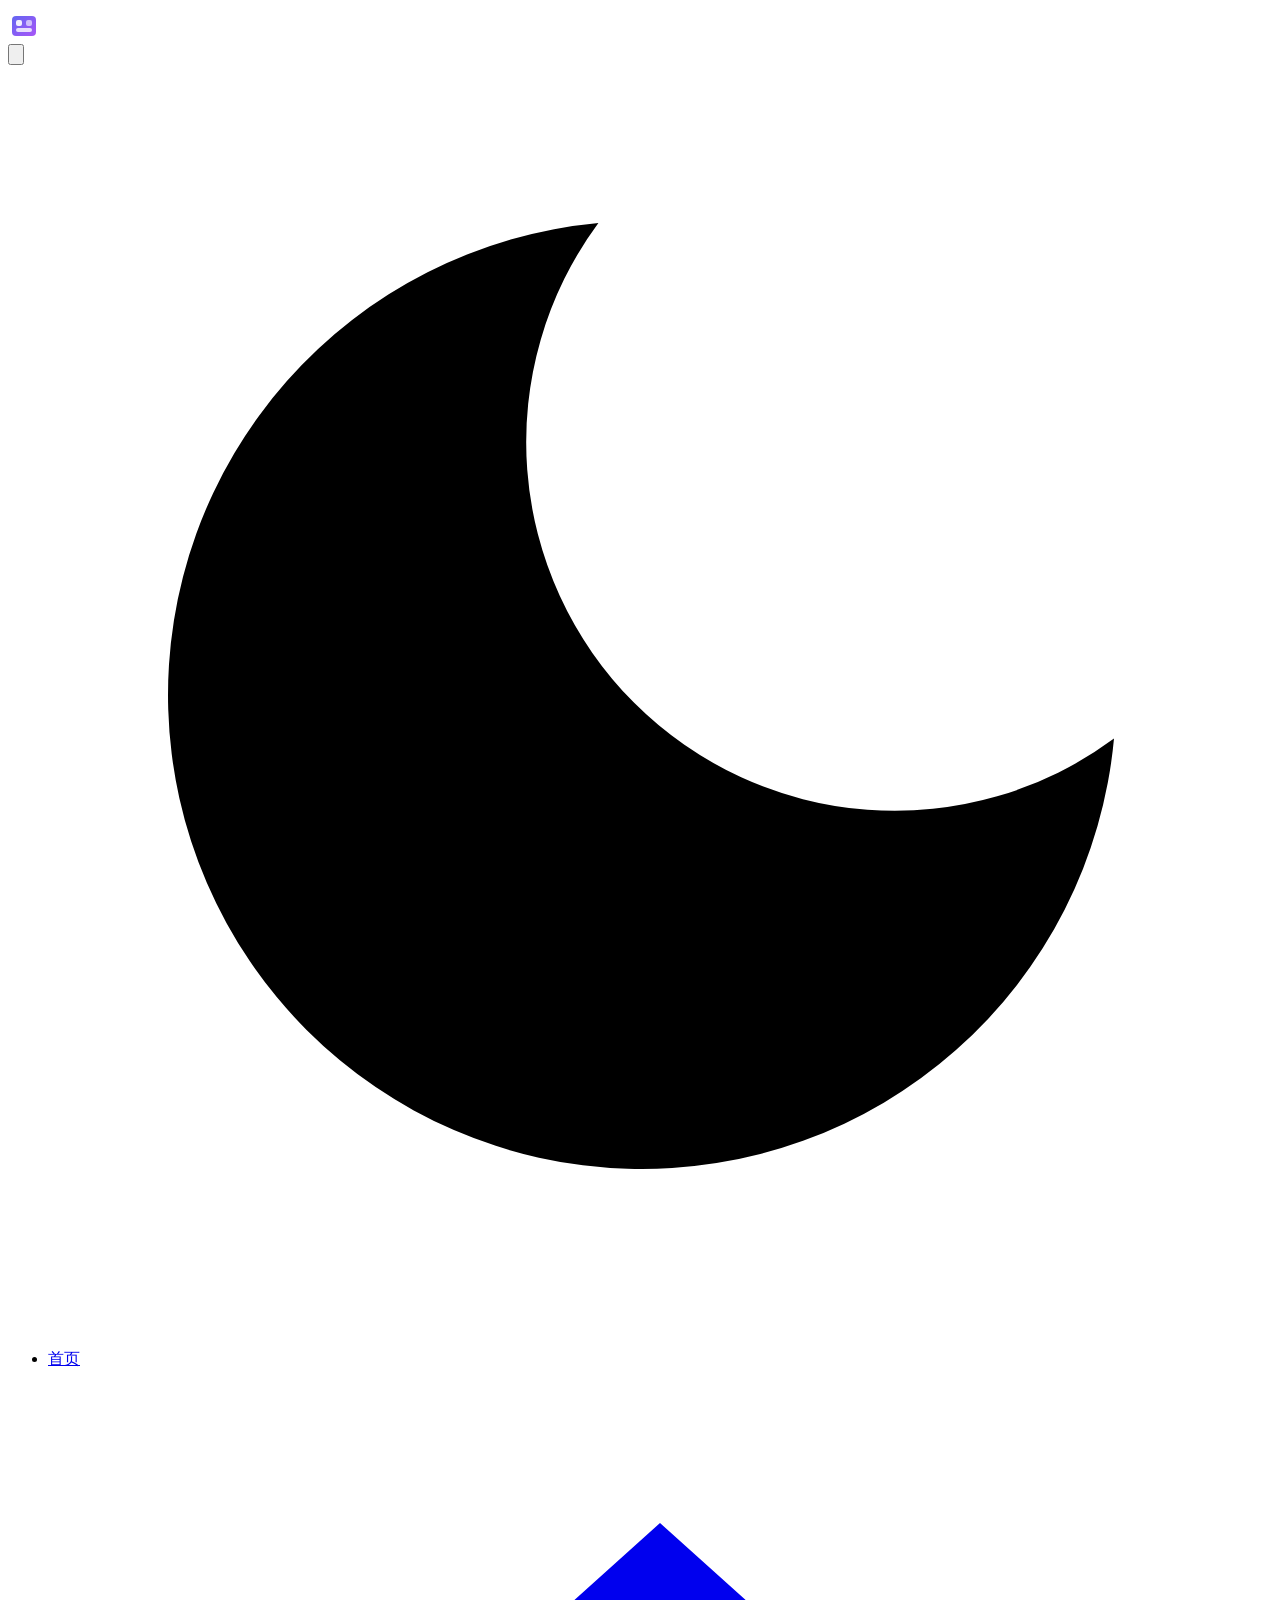
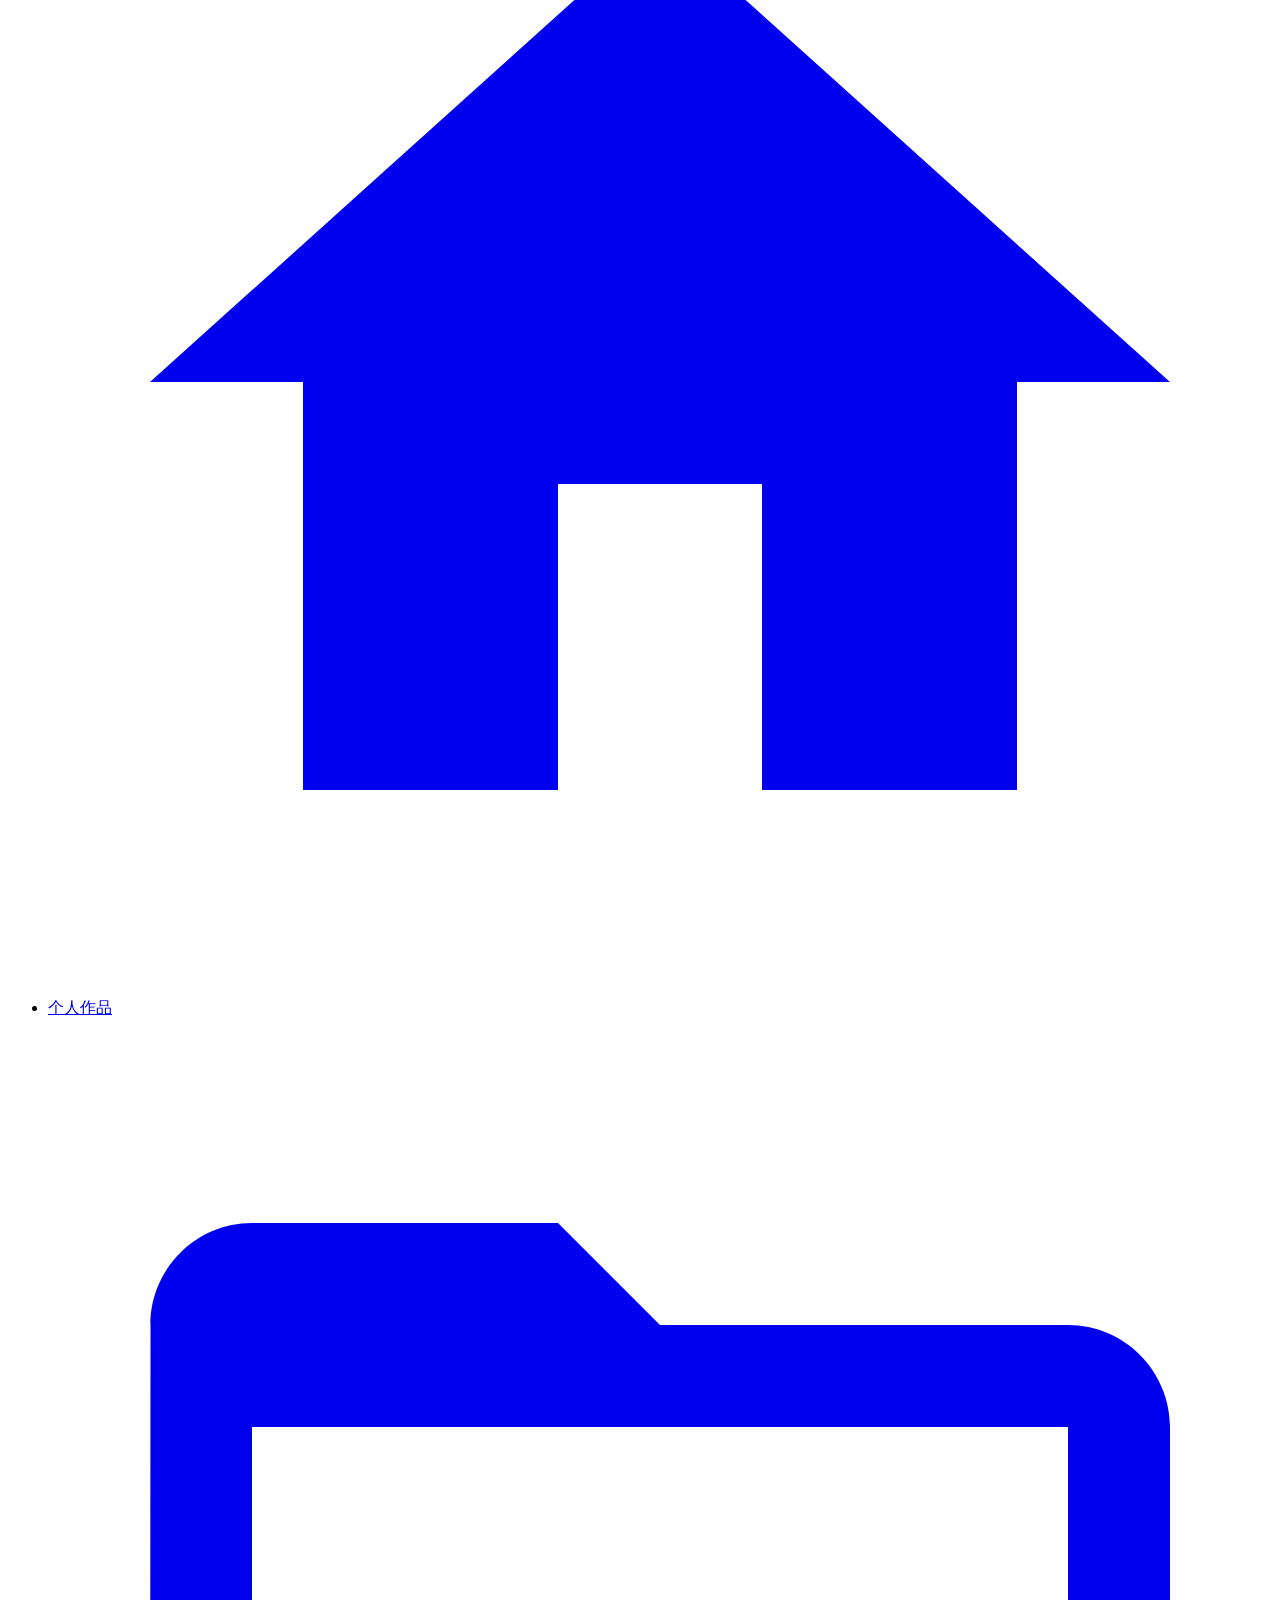
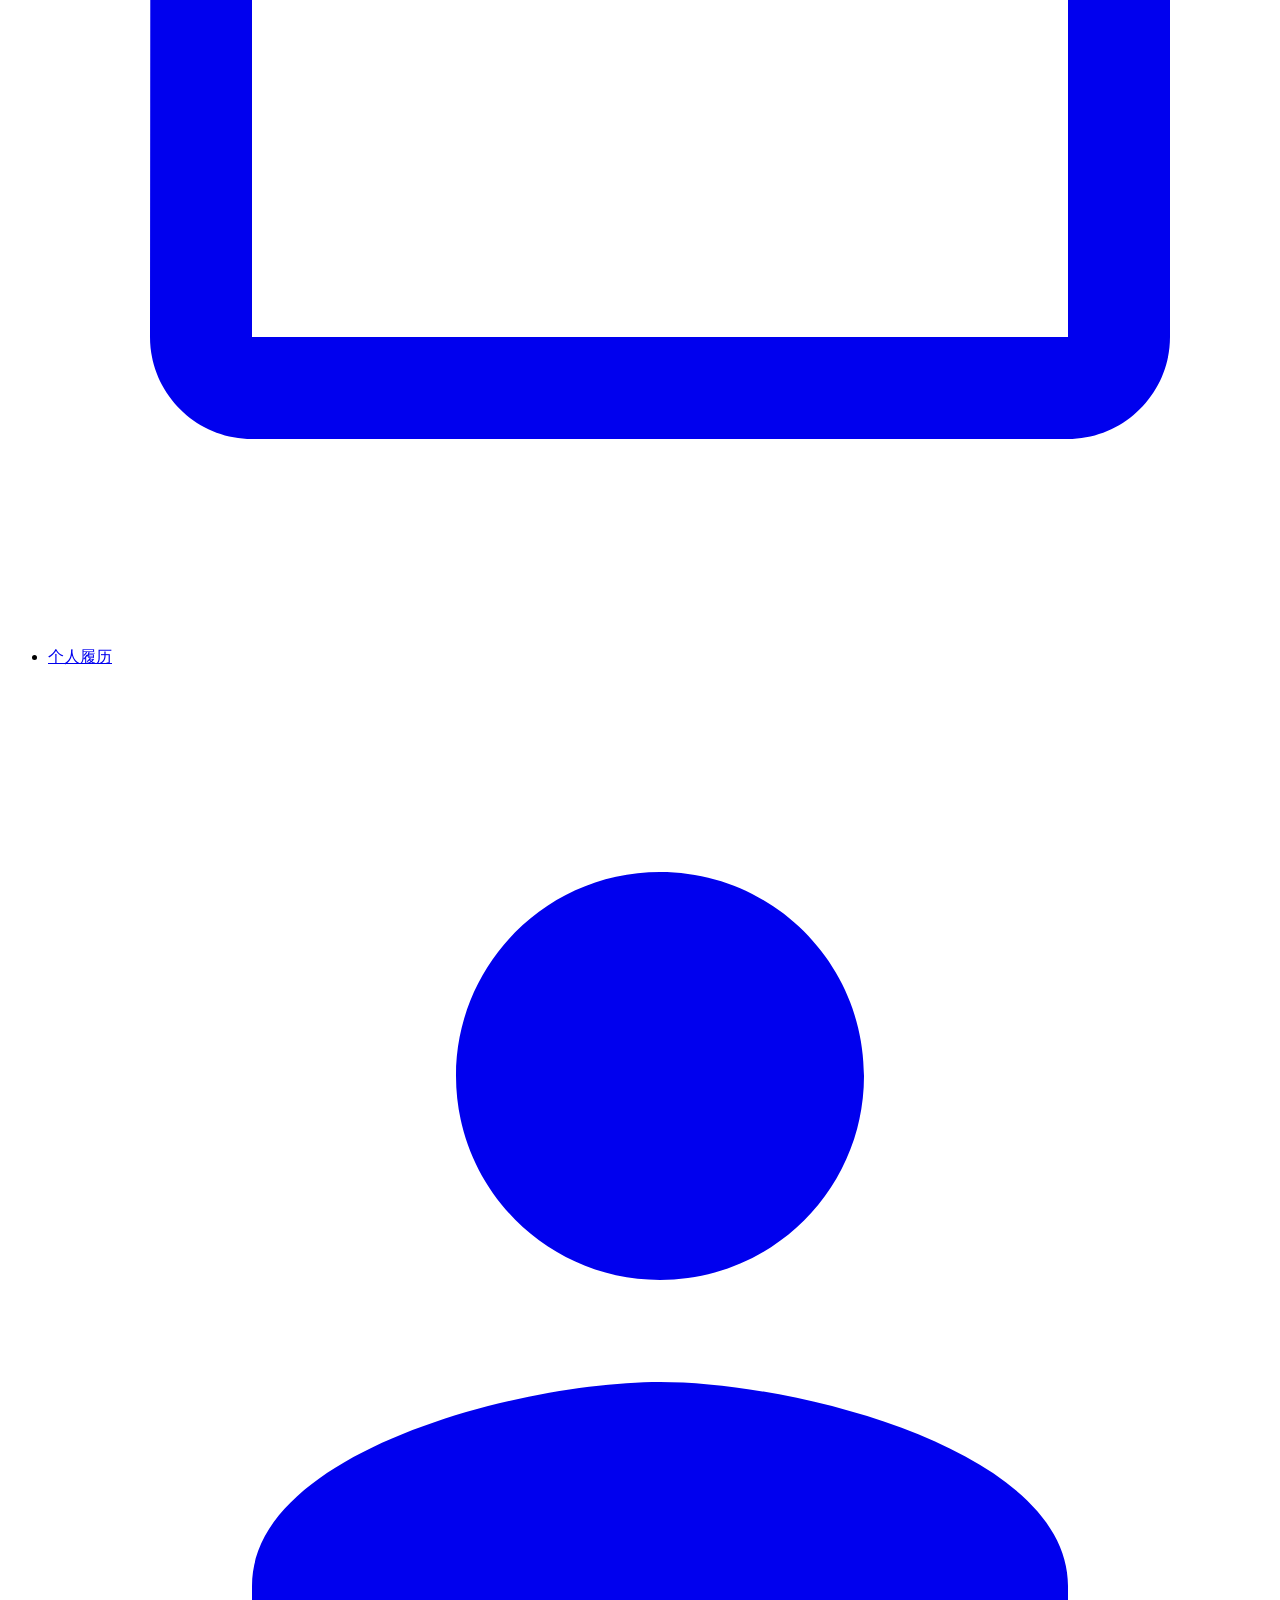
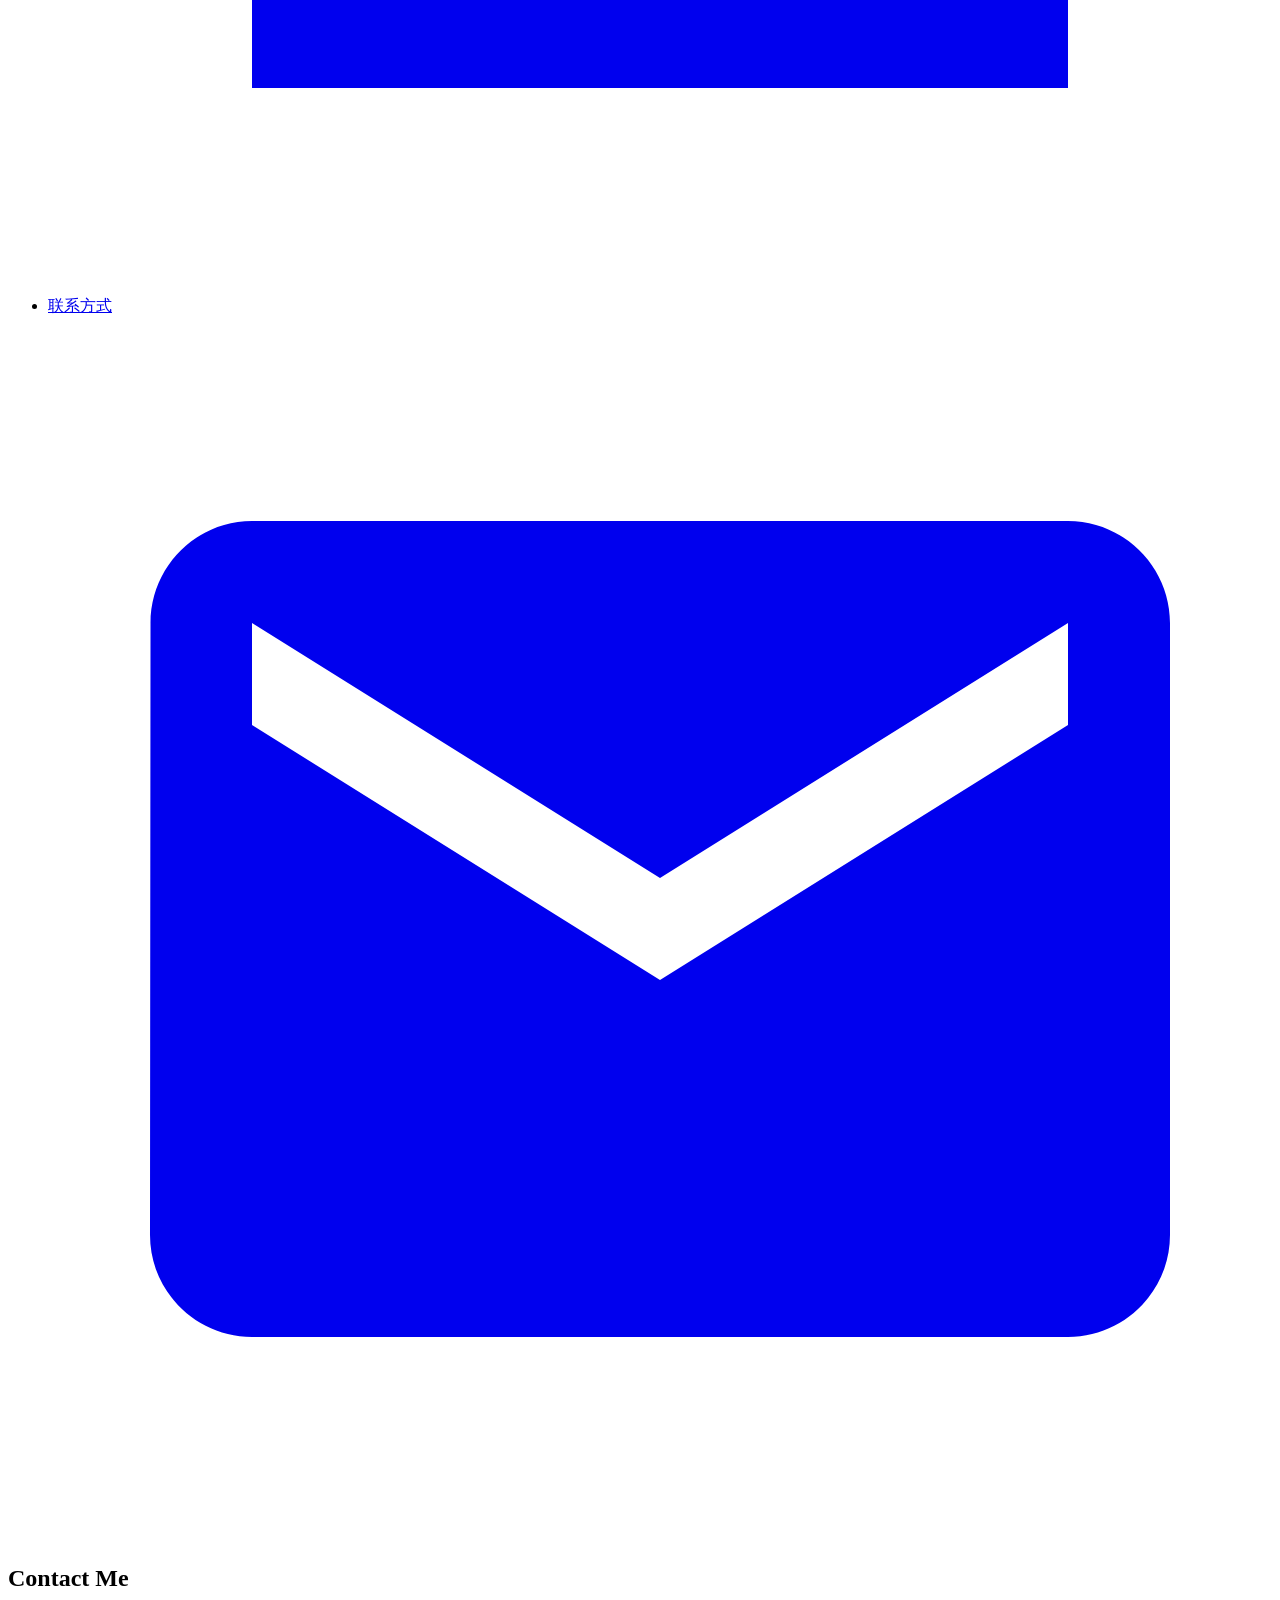
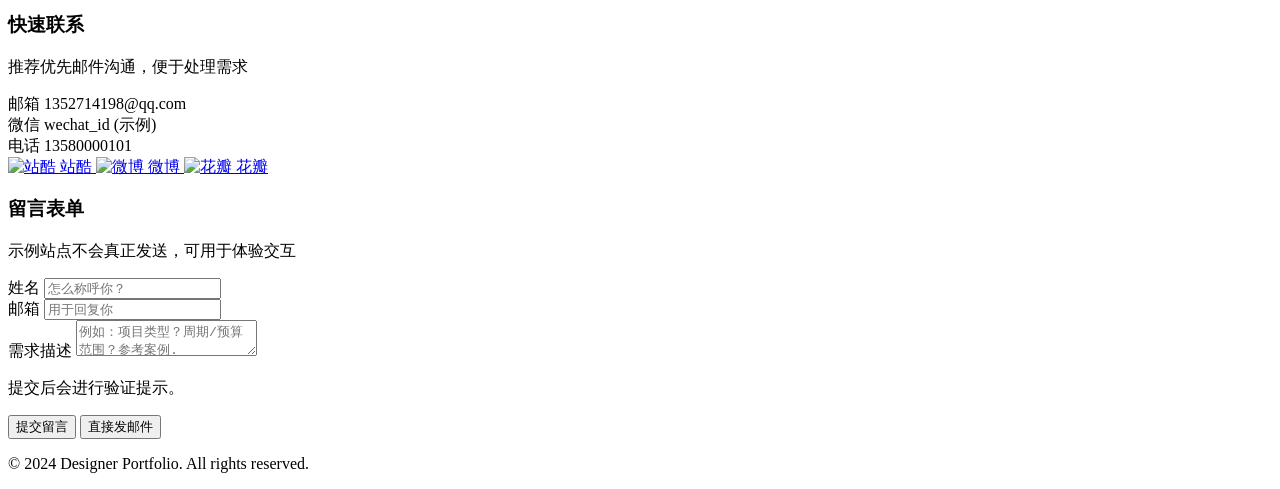
==== contact.html @ d225c53d "Add files via upload" ====
<!DOCTYPE html>
<html lang="zh-CN">
<head>
    <meta charset="UTF-8">
    <meta name="viewport" content="width=device-width, initial-scale=1.0">
    <title>Designer Portfolio - Contact</title>
    <link rel="icon" href="favicon.ico" type="image/x-icon">
    <link rel="stylesheet" href="css/styles.css">
    
    <svg xmlns="http://www.w3.org/2000/svg" style="display: none;">
        <symbol id="icon-bars" viewBox="0 0 24 24">
            <path fill="currentColor" d="M3 18h18v-2H3v2zm0-5h18v-2H3v2zm0-7v2h18V6H3z"/>
        </symbol>
        <symbol id="icon-moon" viewBox="0 0 24 24">
            <path fill="currentColor" d="M21 12.79A9 9 0 1 1 11.21 3 7 7 0 0 0 21 12.79z"/>
        </symbol>
        <symbol id="icon-sun" viewBox="0 0 24 24">
            <path fill="currentColor" d="M6.76 4.84l-1.8-1.79-1.41 1.41 1.79 1.79 1.42-1.41zM4 10.5H1v2h3v-2zm9-9.95h-2V3.5h2V.55zm7.45 3.91l-1.41-1.41-1.79 1.79 1.41 1.41 1.79-1.79zm-3.21 13.7l1.79 1.8 1.41-1.41-1.8-1.79-1.4 1.4zM20 10.5v2h3v-2h-3zm-8-5c-3.31 0-6 2.69-6 6s2.69 6 6 6 6-2.69 6-6-2.69-6-6-6zm-1 16.95h2V19.5h-2v2.95zm-7.45-3.91l1.41 1.41 1.79-1.8-1.41-1.41-1.79 1.8z"/>
        </symbol>
        <symbol id="icon-home" viewBox="0 0 24 24">
            <path fill="currentColor" d="M10 20v-6h4v6h5v-8h3L12 3 2 12h3v8z"/>
        </symbol>
        <symbol id="icon-folder-open" viewBox="0 0 24 24">
            <path fill="currentColor" d="M20 6h-8l-2-2H4c-1.1 0-1.99.9-1.99 2L2 18c0 1.1.9 2 2 2h16c1.1 0 2-.9 2-2V8c0-1.1-.9-2-2-2zm0 12H4V8h16v10z"/>
        </symbol>
        <symbol id="icon-user" viewBox="0 0 24 24">
            <path fill="currentColor" d="M12 12c2.21 0 4-1.79 4-4s-1.79-4-4-4-4 1.79-4 4 1.79 4 4 4zm0 2c-2.67 0-8 1.34-8 4v2h16v-2c0-2.66-5.33-4-8-4z"/>
        </symbol>
        <symbol id="icon-envelope" viewBox="0 0 24 24">
            <path fill="currentColor" d="M20 4H4c-1.1 0-1.99.9-1.99 2L2 18c0 1.1.9 2 2 2h16c1.1 0 2-.9 2-2V6c0-1.1-.9-2-2-2zm0 4l-8 5-8-5V6l8 5 8-5v2z"/>
        </symbol>
        <symbol id="icon-arrow-left" viewBox="0 0 24 24">
            <path fill="currentColor" d="M15.41 7.41L14 6l-6 6 6 6 1.41-1.41L10.83 12l4.58-4.59z"/>
        </symbol>
        <symbol id="icon-zcool" viewBox="0 0 24 24">
            <path fill="currentColor" d="M12 2L2 22h20L12 2z"/>
        </symbol>
        <symbol id="icon-weibo" viewBox="0 0 24 24">
            <path fill="currentColor" d="M10.098 20.323c-3.977.391-7.414-1.406-7.672-4.02-.259-2.609 2.759-5.047 6.74-5.441 3.979-.394 7.413 1.404 7.671 4.018.259 2.6-2.759 5.049-6.739 5.443zM9.05 17.219c-.384.156-1.758.657-1.758.657s-.211-.085-.372-.18c-.327-.193-.458-.384-.64-.728-.362-.709-.421-1.799.279-2.779.709-.977 2.072-1.29 3.296-.876 1.223.415 1.972 1.799 1.61 2.899-.18.458-.635.747-1.057.957l-.942.337zm-2.176-4.227c-1.538.614-2.426 2.073-1.812 3.611.614 1.539 2.073 2.427 3.611 1.812 1.539-.614 2.427-2.073 1.813-3.611-.613-1.539-2.072-2.427-3.612-1.812zm9.082 1.526c-.073-.577-.529-1.034-1.106-1.107-1.578-.274-3.27.899-3.544 2.477-.274 1.579.899 3.27 2.477 3.544.577.073 1.034-.529 1.107-1.106.107-.842-.359-1.619-1.034-2.008-.675-.39-1.51-.421-2.206-.133-.825.344-1.35.825-1.626 1.579-.275.753-.068 1.578.534 2.18.602.602 1.427.809 2.18.534.753-.276 1.235-.801 1.579-1.626.289-.696.258-1.531-.133-2.206-.389-.675-1.166-1.141-2.008-1.034zm3.544-1.451c-.2-.722-.793-1.215-1.515-1.415-1.176-.324-2.426.211-2.918 1.292-.492 1.08-.092 2.33.99 3.119.541.406 1.182.664 1.872.664.849 0 1.661-.384 2.161-1.057.5-.675.541-1.578.18-2.603-.123-.415-.359-.777-.605-1.00z"/>
        </symbol>
        <symbol id="icon-huaban" viewBox="0 0 24 24">
            <path fill="currentColor" d="M12 2C6.48 2 2 6.48 2 12s4.48 10 10 10 10-4.48 10-10S17.52 2 12 2zm-2 15l-5-5 1.41-1.41L10 14.17l7.59-7.59L19 8l-9 9z"/>
        </symbol>
    </svg>
</head>
<body>
    <div class="gradient-orb gradient-orb-1"></div>
    <div class="gradient-orb gradient-orb-2"></div>

    <nav>
        <div class="nav-container">
            <div class="nav-logo">
                <a href="index.html">
                    <svg width="32" height="32" viewBox="0 0 32 32" fill="none" xmlns="http://www.w3.org/2000/svg">
                        <rect x="4" y="8" width="24" height="20" rx="4" fill="url(#gradient)"/>
                        <rect x="8" y="12" width="6" height="6" rx="2" fill="#ffffff" opacity="0.9"/>
                        <rect x="18" y="12" width="6" height="6" rx="2" fill="#ffffff" opacity="0.6"/>
                        <rect x="8" y="20" width="16" height="4" rx="2" fill="#ffffff" opacity="0.8"/>
                        <defs>
                            <linearGradient id="gradient" x1="0%" y1="0%" x2="100%" y2="100%">
                                <stop offset="0%" style="stop-color:#6366f1"/>
                                <stop offset="100%" style="stop-color:#a855f7"/>
                            </linearGradient>
                        </defs>
                    </svg>
                </a>
            </div>
            <button class="menu-toggle" id="menuToggle">
                <svg class="icon" viewBox="0 0 24 24"><use href="#icon-bars"/></svg>
            </button>
            <div class="theme-toggle" id="themeToggle">
                <svg class="icon" viewBox="0 0 24 24"><use href="#icon-moon"/></svg>
            </div>
            <ul class="nav-links" id="navLinks">
                <li><a href="index.html" data-text="首页"><div class="nav-content"><div class="nav-front"><span>首页</span></div><div class="nav-back"><svg class="icon" viewBox="0 0 24 24"><use href="#icon-home"/></svg></div></div></a></li>
                <li><a href="works.html" data-text="个人作品"><div class="nav-content"><div class="nav-front"><span>个人作品</span></div><div class="nav-back"><svg class="icon" viewBox="0 0 24 24"><use href="#icon-folder-open"/></svg></div></div></a></li>
                <li><a href="resume.html" data-text="个人履历"><div class="nav-content"><div class="nav-front"><span>个人履历</span></div><div class="nav-back"><svg class="icon" viewBox="0 0 24 24"><use href="#icon-user"/></svg></div></div></a></li>
                <li><a href="contact.html" class="active" data-text="联系方式"><div class="nav-content"><div class="nav-front"><span>联系方式</span></div><div class="nav-back"><svg class="icon" viewBox="0 0 24 24"><use href="#icon-envelope"/></svg></div></div></a></li>
            </ul>
        </div>
    </nav>

    <section>
        <div class="container">
            <h2 class="section-title">Contact Me</h2>
            
            <div class="contact-container">
                <div class="contact-left">
                    <h3>快速联系</h3>
                    <p class="contact-desc">推荐优先邮件沟通，便于处理需求</p>
                    
                    <div class="contact-info">
                        <div class="info-item">
                            <span class="info-label">邮箱</span>
                            <span class="info-value">1352714198@qq.com</span>
                        </div>
                        <div class="info-item">
                            <span class="info-label">微信</span>
                            <span class="info-value">wechat_id (示例)</span>
                        </div>
                        <div class="info-item">
                            <span class="info-label">电话</span>
                            <span class="info-value">13580000101</span>
                        </div>
                    </div>
                    
                    <div class="social-links contact-social">
                        <a href="#" class="social-link" aria-label="站酷">
                            <img src="images/zhanku.svg" alt="站酷" class="social-icon">
                            <span>站酷</span>
                        </a>
                        <a href="#" class="social-link" aria-label="微博">
                            <img src="images/weibo.svg" alt="微博" class="social-icon">
                            <span>微博</span>
                        </a>
                        <a href="#" class="social-link" aria-label="花瓣">
                            <img src="images/huaban.svg" alt="花瓣" class="social-icon">
                            <span>花瓣</span>
                        </a>
                    </div>
                </div>
                
                <div class="contact-right">
                    <h3>留言表单</h3>
                    <p class="contact-desc">示例站点不会真正发送，可用于体验交互</p>
                    
                    <form class="contact-form" id="contactForm">
                        <div class="form-group">
                            <label for="name">姓名</label>
                            <input type="text" id="name" name="name" placeholder="怎么称呼你？" required>
                        </div>
                        
                        <div class="form-group">
                            <label for="email">邮箱</label>
                            <input type="email" id="email" name="email" placeholder="用于回复你" required>
                        </div>
                        
                        <div class="form-group">
                            <label for="message">需求描述</label>
                            <textarea id="message" name="message" placeholder="例如：项目类型？周期/预算范围？参考案例." required></textarea>
                        </div>
                        
                        <p class="form-hint">提交后会进行验证提示。</p>
                        
                        <div class="form-buttons">
                            <button type="submit" class="submit-btn">提交留言</button>
                            <button type="button" class="secondary-btn" onclick="window.location.href='mailto:1352714198@qq.com'">直接发邮件</button>
                        </div>
                    </form>
                </div>
            </div>
        </div>
    </section>

    <footer class="footer">
        <p>&copy; 2024 Designer Portfolio. All rights reserved.</p>
    </footer>

    <script src="js/main.js"></script>
</body>
</html>
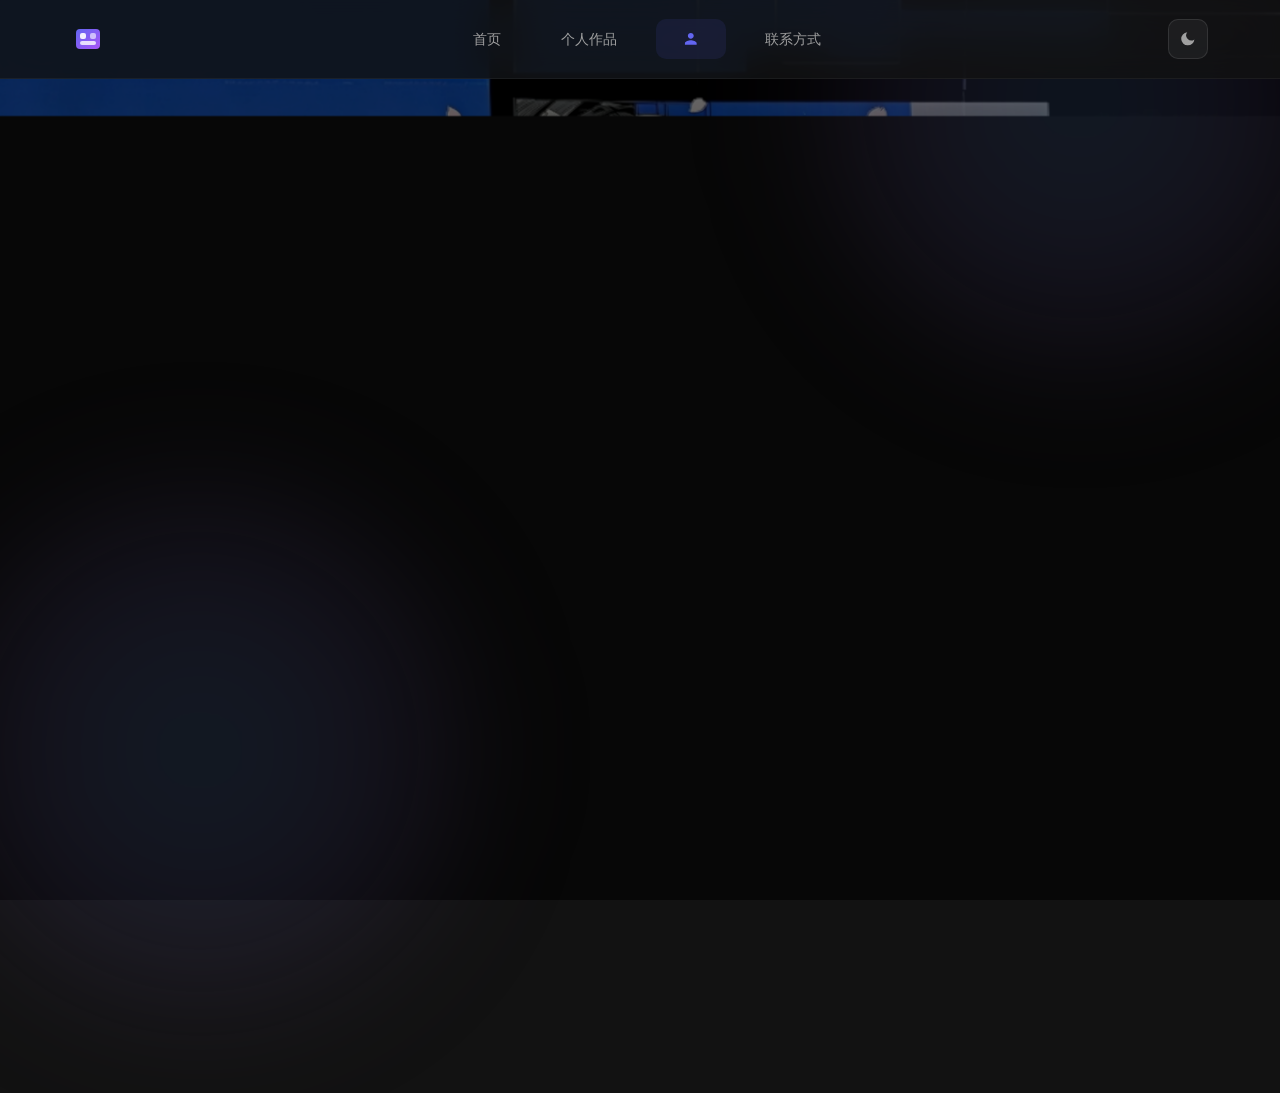
==== commit fd15387e: "Add files via upload" ====
--- a/contact.html
+++ b/contact.html
@@ -96,7 +96,7 @@
                         </div>
                         <div class="info-item">
                             <span class="info-label">微信</span>
-                            <span class="info-value">wechat_id (示例)</span>
+                            <span class="info-value">CZ_YU_HUHUHU233</span>
                         </div>
                         <div class="info-item">
                             <span class="info-label">电话</span>
@@ -105,15 +105,15 @@
                     </div>
                     
                     <div class="social-links contact-social">
-                        <a href="#" class="social-link" aria-label="站酷">
+                        <a href="javascript:void(0)" onclick="showComingSoon('站酷')" class="social-link" aria-label="站酷">
                             <img src="images/zhanku.svg" alt="站酷" class="social-icon">
                             <span>站酷</span>
                         </a>
-                        <a href="#" class="social-link" aria-label="微博">
+                        <a href="javascript:void(0)" onclick="showComingSoon('微博')" class="social-link" aria-label="微博">
                             <img src="images/weibo.svg" alt="微博" class="social-icon">
                             <span>微博</span>
                         </a>
-                        <a href="#" class="social-link" aria-label="花瓣">
+                        <a href="javascript:void(0)" onclick="showComingSoon('花瓣')" class="social-link" aria-label="花瓣">
                             <img src="images/huaban.svg" alt="花瓣" class="social-icon">
                             <span>花瓣</span>
                         </a>
--- a/css/styles.css
+++ b/css/styles.css
@@ -0,0 +1,1345 @@
+* {
+    margin: 0;
+    padding: 0;
+    box-sizing: border-box;
+}
+
+.icon {
+    width: 1em;
+    height: 1em;
+    vertical-align: middle;
+    fill: currentColor;
+    overflow: hidden;
+}
+
+.social-icon {
+    width: 1em;
+    height: 1em;
+    vertical-align: middle;
+}
+
+html {
+    scroll-behavior: smooth;
+}
+
+body {
+    font-family: 'MiSans', 'Noto Sans SC', -apple-system, BlinkMacSystemFont, 'Segoe UI', Roboto, sans-serif;
+    background-color: #121212;
+    background-image: url('../images/1.png');
+    background-repeat: no-repeat;
+    background-position: center center;
+    background-size: cover;
+    background-attachment: fixed;
+    color: #ffffff;
+    min-height: 100vh;
+    overflow-x: hidden;
+    font-weight: 600;
+    opacity: 1;
+    transition: opacity 0.2s ease-out;
+    position: relative;
+}
+
+body.page-transition {
+    opacity: 0;
+}
+
+body::before {
+    content: '';
+    position: fixed;
+    top: 0;
+    left: 0;
+    width: 100%;
+    height: 100%;
+    background-color: rgba(0, 0, 0, 0.6);
+    pointer-events: none;
+    z-index: -1;
+}
+
+.gradient-orb {
+    position: fixed;
+    width: 600px;
+    height: 600px;
+    border-radius: 50%;
+    background: radial-gradient(circle, rgba(42, 75, 111, 0.3) 0%, rgba(75, 58, 107, 0.2) 50%, transparent 70%);
+    filter: blur(60px);
+    pointer-events: none;
+    z-index: -1;
+}
+
+.gradient-orb-1 {
+    top: -200px;
+    right: -100px;
+}
+
+.gradient-orb-2 {
+    bottom: -150px;
+    left: -100px;
+}
+
+nav {
+    position: fixed;
+    top: 0;
+    left: 0;
+    width: 100%;
+    background: rgba(18, 18, 18, 0.8);
+    backdrop-filter: blur(20px);
+    -webkit-backdrop-filter: blur(20px);
+    border-bottom: 1px solid rgba(255, 255, 255, 0.05);
+    z-index: 1000;
+}
+
+.nav-container {
+    max-width: 1200px;
+    margin: 0 auto;
+    padding: 1.2rem 2rem;
+    display: flex;
+    justify-content: center;
+    align-items: center;
+    position: relative;
+}
+
+.nav-logo {
+    position: absolute;
+    left: 2rem;
+    top: 50%;
+    transform: translateY(-50%);
+}
+
+.nav-logo svg {
+    transition: transform 0.3s ease;
+}
+
+.nav-logo:hover svg {
+    transform: scale(1.1);
+}
+
+.theme-toggle {
+    position: absolute;
+    right: 2rem;
+    top: 50%;
+    transform: translateY(-50%);
+    width: 40px;
+    height: 40px;
+    background: rgba(255, 255, 255, 0.05);
+    border: 1px solid rgba(255, 255, 255, 0.1);
+    border-radius: 10px;
+    display: flex;
+    justify-content: center;
+    align-items: center;
+    cursor: pointer;
+    transition: all 0.3s ease;
+}
+
+.theme-toggle:hover {
+    background: rgba(255, 255, 255, 0.1);
+}
+
+.theme-toggle .icon {
+    font-size: 1.1rem;
+    color: #a0a0a0;
+}
+
+body.light-theme {
+    background-color: #ffffff;
+    background-image: url('../images/1.png');
+    background-repeat: no-repeat;
+    background-position: center center;
+    background-size: cover;
+    background-attachment: fixed;
+    color: #1a1a1a;
+}
+
+body.light-theme::before {
+    background-color: rgba(255, 255, 255, 0.7);
+}
+
+body.light-theme .gradient-orb {
+    opacity: 0.3;
+}
+
+body.light-theme nav {
+    background: rgba(255, 255, 255, 0.7);
+    backdrop-filter: blur(20px);
+    -webkit-backdrop-filter: blur(20px);
+    border-bottom: 1px solid rgba(0, 0, 0, 0.1);
+}
+
+body.light-theme .nav-links a {
+    color: #666666;
+}
+
+body.light-theme .nav-links a.active,
+body.light-theme .nav-links a.text-mode.active {
+    background: rgba(99, 102, 241, 0.1);
+    color: #6366f1;
+}
+
+body.light-theme .welcome-title {
+    background: linear-gradient(135deg, #000000 0%, #333333 100%);
+    -webkit-background-clip: text;
+    -webkit-text-fill-color: transparent;
+    background-clip: text;
+}
+
+body.light-theme .title-accent {
+    background: linear-gradient(135deg, #6366f1 0%, #a855f7 100%);
+    -webkit-background-clip: text;
+    -webkit-text-fill-color: transparent;
+    background-clip: text;
+}
+
+body.light-theme .subtitle {
+    color: #333333;
+}
+
+body.light-theme .intro-card {
+    background: rgba(0, 0, 0, 0.05);
+    border: 1px solid rgba(0, 0, 0, 0.15);
+}
+
+body.light-theme .intro-card h3 {
+    color: #000000;
+}
+
+body.light-theme .intro-card p {
+    color: #444444;
+}
+
+body.light-theme .arrow {
+    border-color: #666666;
+}
+
+body.light-theme .work-card {
+    background: rgba(0, 0, 0, 0.03);
+    border: 1px solid rgba(0, 0, 0, 0.1);
+}
+
+body.light-theme .work-title {
+    color: #1a1a1a;
+}
+
+body.light-theme .contact-left,
+body.light-theme .contact-right {
+    background: rgba(0, 0, 0, 0.03);
+    border: 1px solid rgba(0, 0, 0, 0.1);
+}
+
+body.light-theme .contact-left h3,
+body.light-theme .contact-right h3 {
+    color: #1a1a1a;
+}
+
+body.light-theme .info-value {
+    color: #1a1a1a;
+}
+
+body.light-theme .info-item {
+    background: rgba(0, 0, 0, 0.05);
+}
+
+body.light-theme .info-label {
+    color: #666666;
+}
+
+body.light-theme .form-group input,
+body.light-theme .form-group textarea {
+    background: rgba(0, 0, 0, 0.05);
+    border: 1px solid rgba(0, 0, 0, 0.1);
+    color: #1a1a1a;
+}
+
+body.light-theme .secondary-btn {
+    background: rgba(0, 0, 0, 0.05);
+    border: 1px solid rgba(0, 0, 0, 0.1);
+    color: #666666;
+}
+
+body.light-theme .secondary-btn:hover {
+    color: #1a1a1a;
+}
+
+body.light-theme .social-link {
+    background: rgba(0, 0, 0, 0.05);
+    border: 1px solid rgba(0, 0, 0, 0.1);
+    color: #666666;
+}
+
+body.light-theme .profile-card {
+    background: rgba(0, 0, 0, 0.03);
+    border: 1px solid rgba(0, 0, 0, 0.1);
+}
+
+body.light-theme .profile-name {
+    color: #1a1a1a;
+}
+
+body.light-theme .timeline-content {
+    background: rgba(0, 0, 0, 0.03);
+    border: 1px solid rgba(0, 0, 0, 0.1);
+}
+
+body.light-theme .timeline-title {
+    color: #1a1a1a;
+}
+
+body.light-theme .skill-item {
+    background: rgba(99, 102, 241, 0.05);
+    border-color: rgba(99, 102, 241, 0.1);
+    color: #666666;
+}
+
+body.light-theme .footer {
+    color: #999999;
+}
+
+.nav-links {
+    display: flex;
+    gap: 2rem;
+    list-style: none;
+    will-change: transform;
+    transform: translateZ(0);
+}
+
+.nav-links li {
+    position: relative;
+    will-change: transform;
+}
+
+.nav-links li {
+    perspective: 1000px;
+    position: relative;
+    will-change: transform;
+}
+
+.nav-links a {
+    text-decoration: none;
+    color: #a0a0a0;
+    font-size: 0.9rem;
+    font-weight: 500;
+    transition: color 0.3s ease, background 0.3s ease;
+    position: relative;
+    display: flex;
+    align-items: center;
+    justify-content: center;
+    min-width: 70px;
+    width: auto;
+    height: 40px;
+    padding: 0 1rem;
+    border-radius: 10px;
+    overflow: hidden;
+    will-change: transform;
+}
+
+.nav-links a .nav-content {
+    display: flex;
+    align-items: center;
+    justify-content: center;
+    width: 100%;
+    height: 100%;
+    position: relative;
+    transition: transform 0.5s cubic-bezier(0.4, 0, 0.2, 1);
+    transform-style: preserve-3d;
+}
+
+.nav-links a:hover {
+    color: #ffffff;
+    background: rgba(99, 102, 241, 0.1);
+}
+
+.nav-links a.active {
+    color: #6366f1;
+    background: rgba(99, 102, 241, 0.1);
+}
+
+.nav-links a.active .nav-content {
+    transform: rotateX(180deg);
+}
+
+.nav-links a .nav-front,
+.nav-links a .nav-back {
+    position: absolute;
+    width: 100%;
+    height: 100%;
+    display: flex;
+    align-items: center;
+    justify-content: center;
+    backface-visibility: hidden;
+}
+
+.nav-links a .nav-back {
+    transform: rotateX(180deg);
+}
+
+.nav-links a .nav-front span {
+    font-size: 0.9rem;
+    white-space: nowrap;
+}
+
+.nav-links a .nav-back .icon {
+    font-size: 1.1rem;
+    color: #6366f1;
+}
+
+.nav-links a .ripple-effect {
+    position: absolute;
+    border-radius: 50%;
+    background: rgba(99, 102, 241, 0.4);
+    transform: scale(0);
+    animation: ripple-animation 0.6s ease-out forwards;
+    pointer-events: none;
+}
+
+@keyframes ripple-animation {
+    0% {
+        transform: scale(0);
+        opacity: 1;
+    }
+    100% {
+        transform: scale(4);
+        opacity: 0;
+    }
+}
+
+.menu-toggle {
+    display: none;
+    background: none;
+    border: none;
+    color: #ffffff;
+    font-size: 1.5rem;
+    cursor: pointer;
+}
+
+section {
+    padding: 100px 2rem 4rem;
+    min-height: 100vh;
+}
+
+.container {
+    max-width: 1200px;
+    margin: 0 auto;
+}
+
+.home-section {
+    display: flex;
+    flex-direction: column;
+    justify-content: center;
+    align-items: center;
+    text-align: center;
+    min-height: 100vh;
+    padding-top: 150px;
+    position: relative;
+}
+
+
+
+.welcome-title {
+    font-size: clamp(2rem, 5vw, 4rem);
+    font-weight: 700;
+    letter-spacing: -0.03em;
+    margin-bottom: 1.5rem;
+    background: linear-gradient(135deg, #ffffff 0%, #a0a0a0 100%);
+    -webkit-background-clip: text;
+    -webkit-text-fill-color: transparent;
+    background-clip: text;
+    animation: fadeInUp 0.8s ease-out forwards;
+    opacity: 0;
+}
+
+.title-accent {
+    background: linear-gradient(135deg, #6366f1 0%, #a855f7 100%);
+    -webkit-background-clip: text;
+    -webkit-text-fill-color: transparent;
+    background-clip: text;
+}
+
+.subtitle {
+    font-size: clamp(1rem, 2.5vw, 1.3rem);
+    color: #888888;
+    font-weight: 300;
+    margin-bottom: 2rem;
+    letter-spacing: 0.02em;
+    animation: fadeInUp 0.8s ease-out 0.2s forwards;
+    opacity: 0;
+}
+
+.intro-card {
+    background: rgba(255, 255, 255, 0.03);
+    backdrop-filter: blur(10px);
+    -webkit-backdrop-filter: blur(10px);
+    border: 1px solid rgba(255, 255, 255, 0.05);
+    border-radius: 20px;
+    padding: 3rem;
+    margin-top: 2rem;
+    max-width: 600px;
+    text-align: left;
+    animation: fadeInUp 0.8s ease-out 0.4s forwards;
+    opacity: 0;
+}
+
+.intro-card p {
+    color: #a0a0a0;
+    line-height: 1.8;
+    font-size: 1rem;
+}
+
+.intro-card h3 {
+    color: #ffffff;
+    font-size: 1.2rem;
+    margin-bottom: 1rem;
+    font-weight: 500;
+}
+
+.arrow-container {
+    margin-top: 4rem;
+    animation: bounce 2s infinite;
+    opacity: 0;
+    animation: fadeInUp 0.8s ease-out 0.6s forwards, bounce 2s infinite 1s;
+}
+
+.arrow {
+    width: 30px;
+    height: 30px;
+    border-left: 1px solid rgba(255, 255, 255, 0.3);
+    border-bottom: 1px solid rgba(255, 255, 255, 0.3);
+    transform: rotate(-45deg);
+    margin: 0 auto;
+}
+
+@keyframes bounce {
+    0%, 20%, 50%, 80%, 100% {
+        transform: translateY(0);
+    }
+    40% {
+        transform: translateY(10px);
+    }
+    60% {
+        transform: translateY(5px);
+    }
+}
+
+@keyframes fadeInUp {
+    from {
+        opacity: 0;
+        transform: translateY(30px);
+    }
+    to {
+        opacity: 1;
+        transform: translateY(0);
+    }
+}
+
+.section-title {
+    font-size: clamp(1.8rem, 4vw, 2.5rem);
+    font-weight: 600;
+    margin-bottom: 3rem;
+    margin-top: 150px;
+    text-align: center;
+    letter-spacing: -0.02em;
+}
+
+.works-grid {
+    display: grid;
+    grid-template-columns: repeat(auto-fit, minmax(300px, 1fr));
+    gap: 2rem;
+    padding-bottom: 150px;
+}
+
+.work-card {
+    background: rgba(255, 255, 255, 0.03);
+    backdrop-filter: blur(10px);
+    -webkit-backdrop-filter: blur(10px);
+    border: 1px solid rgba(255, 255, 255, 0.05);
+    border-radius: 20px;
+    overflow: hidden;
+    transition: all 0.4s ease;
+    cursor: pointer;
+}
+
+.work-card:hover {
+    transform: translateY(-8px);
+    border-color: rgba(99, 102, 241, 0.3);
+    box-shadow: 0 20px 40px rgba(0, 0, 0, 0.3);
+}
+
+.work-image {
+    width: 100%;
+    height: 200px;
+    object-fit: contain;
+    object-position: center;
+    background: linear-gradient(135deg, #2a4b6f 0%, #4b3a6b 100%);
+}
+
+.work-info {
+    padding: 1.5rem;
+}
+
+.work-title {
+    font-size: 1.1rem;
+    font-weight: 500;
+    margin-bottom: 0.5rem;
+    color: #ffffff;
+}
+
+.work-category {
+    font-size: 0.85rem;
+    color: #6366f1;
+    font-weight: 400;
+}
+
+.resume-profile {
+    display: grid;
+    grid-template-columns: 1fr 1fr;
+    gap: 2rem;
+    margin-bottom: 4rem;
+}
+
+.profile-card {
+    background: rgba(255, 255, 255, 0.03);
+    backdrop-filter: blur(10px);
+    -webkit-backdrop-filter: blur(10px);
+    border: 1px solid rgba(255, 255, 255, 0.05);
+    border-radius: 20px;
+    padding: 2rem;
+}
+
+.profile-header {
+    display: flex;
+    align-items: center;
+    gap: 1.5rem;
+    margin-bottom: 2rem;
+}
+
+.profile-avatar {
+    width: 80px;
+    height: 80px;
+    border-radius: 50%;
+    background: linear-gradient(135deg, #6366f1 0%, #a855f7 100%);
+    display: flex;
+    justify-content: center;
+    align-items: center;
+    font-size: 2rem;
+    color: #ffffff;
+}
+
+.profile-name {
+    font-size: 1.5rem;
+    font-weight: 600;
+    color: #ffffff;
+    margin-bottom: 0.25rem;
+}
+
+.profile-title {
+    font-size: 0.95rem;
+    color: #6366f1;
+    margin-bottom: 0.5rem;
+}
+
+.profile-location {
+    font-size: 0.85rem;
+    color: #888888;
+}
+
+.profile-details {
+    display: flex;
+    gap: 1.5rem;
+}
+
+.detail-item {
+    display: flex;
+    align-items: center;
+    gap: 0.5rem;
+    font-size: 0.85rem;
+    color: #a0a0a0;
+}
+
+.detail-item i {
+    color: #6366f1;
+}
+
+.skills-card {
+    background: rgba(255, 255, 255, 0.03);
+    backdrop-filter: blur(10px);
+    -webkit-backdrop-filter: blur(10px);
+    border: 1px solid rgba(255, 255, 255, 0.05);
+    border-radius: 20px;
+    padding: 2rem;
+}
+
+.skills-title {
+    font-size: 1.1rem;
+    font-weight: 500;
+    color: #ffffff;
+    margin-bottom: 1.5rem;
+}
+
+.skills-grid {
+    display: grid;
+    grid-template-columns: repeat(2, 1fr);
+    gap: 0.75rem;
+}
+
+.skill-item {
+    padding: 0.75rem 1rem;
+    background: rgba(99, 102, 241, 0.1);
+    border: 1px solid rgba(99, 102, 241, 0.2);
+    border-radius: 10px;
+    font-size: 0.85rem;
+    color: #a0a0a0;
+    text-align: center;
+    transition: all 0.3s ease;
+}
+
+.skill-item:hover {
+    background: rgba(99, 102, 241, 0.2);
+    color: #ffffff;
+}
+
+.resume-timeline {
+    max-width: 800px;
+    margin: 0 auto;
+    position: relative;
+    padding-bottom: 100px;
+}
+
+.resume-timeline::before {
+    content: '';
+    position: absolute;
+    left: 50%;
+    top: 0;
+    bottom: 0;
+    width: 1px;
+    background: linear-gradient(180deg, rgba(99, 102, 241, 0.5) 0%, rgba(168, 85, 247, 0.5) 100%);
+    transform: translateX(-50%);
+}
+
+.timeline-item {
+    position: relative;
+    margin-bottom: 3rem;
+    display: flex;
+    justify-content: center;
+}
+
+.timeline-item:nth-child(odd) .timeline-content {
+    margin-right: calc(50% + 2rem);
+    text-align: right;
+}
+
+.timeline-item:nth-child(even) .timeline-content {
+    margin-left: calc(50% + 2rem);
+}
+
+.timeline-dot {
+    position: absolute;
+    left: 50%;
+    top: 1rem;
+    width: 12px;
+    height: 12px;
+    border-radius: 50%;
+    background: linear-gradient(135deg, #6366f1 0%, #a855f7 100%);
+    transform: translateX(-50%);
+    box-shadow: 0 0 20px rgba(99, 102, 241, 0.5);
+}
+
+.timeline-content {
+    background: rgba(255, 255, 255, 0.03);
+    backdrop-filter: blur(10px);
+    -webkit-backdrop-filter: blur(10px);
+    border: 1px solid rgba(255, 255, 255, 0.05);
+    border-radius: 16px;
+    padding: 1.5rem 2rem;
+    max-width: 350px;
+}
+
+.timeline-year {
+    font-size: 0.85rem;
+    color: #6366f1;
+    font-weight: 500;
+    margin-bottom: 0.5rem;
+}
+
+.timeline-title {
+    font-size: 1.1rem;
+    font-weight: 500;
+    color: #ffffff;
+    margin-bottom: 0.5rem;
+}
+
+.timeline-company {
+    font-size: 0.9rem;
+    color: #a0a0a0;
+    margin-bottom: 0.75rem;
+}
+
+.timeline-desc {
+    font-size: 0.85rem;
+    color: #888888;
+    line-height: 1.6;
+}
+
+.contact-container {
+    display: grid;
+    grid-template-columns: 1fr 1fr;
+    gap: 2rem;
+    max-width: 900px;
+    margin: 0 auto;
+}
+
+.contact-left,
+.contact-right {
+    background: rgba(255, 255, 255, 0.03);
+    backdrop-filter: blur(10px);
+    -webkit-backdrop-filter: blur(10px);
+    border: 1px solid rgba(255, 255, 255, 0.05);
+    border-radius: 20px;
+    padding: 2.5rem;
+}
+
+.contact-left h3,
+.contact-right h3 {
+    font-size: 1.25rem;
+    font-weight: 600;
+    color: #ffffff;
+    margin-bottom: 0.5rem;
+}
+
+.contact-desc {
+    font-size: 0.85rem;
+    color: #888888;
+    margin-bottom: 1.5rem;
+}
+
+.contact-info {
+    display: flex;
+    flex-direction: column;
+    gap: 1rem;
+}
+
+.info-item {
+    background: rgba(255, 255, 255, 0.05);
+    border-radius: 12px;
+    padding: 1rem;
+}
+
+.info-label {
+    display: block;
+    font-size: 0.75rem;
+    color: #888888;
+    margin-bottom: 0.25rem;
+}
+
+.info-value {
+    font-size: 0.9rem;
+    color: #ffffff;
+}
+
+.contact-form {
+    display: flex;
+    flex-direction: column;
+    gap: 1.25rem;
+}
+
+.form-group {
+    display: flex;
+    flex-direction: column;
+    gap: 0.5rem;
+}
+
+.form-group label {
+    font-size: 0.85rem;
+    color: #a0a0a0;
+    font-weight: 400;
+}
+
+.form-group input,
+.form-group textarea {
+    width: 100%;
+    padding: 1rem;
+    background: rgba(255, 255, 255, 0.05);
+    border: 1px solid rgba(255, 255, 255, 0.1);
+    border-radius: 12px;
+    color: #ffffff;
+    font-size: 0.9rem;
+    font-family: inherit;
+    transition: all 0.3s ease;
+}
+
+.form-group input::placeholder,
+.form-group textarea::placeholder {
+    color: #666666;
+}
+
+.form-group input:focus,
+.form-group textarea:focus {
+    outline: none;
+    border-color: rgba(99, 102, 241, 0.5);
+    background: rgba(255, 255, 255, 0.08);
+}
+
+.form-group textarea {
+    resize: none;
+    min-height: 120px;
+}
+
+.form-hint {
+    font-size: 0.8rem;
+    color: #888888;
+    margin-top: -0.5rem;
+}
+
+.form-buttons {
+    display: flex;
+    gap: 1rem;
+    margin-top: 0.5rem;
+}
+
+.submit-btn {
+    flex: 1;
+    padding: 1rem 2rem;
+    background: linear-gradient(135deg, #6366f1 0%, #a855f7 100%);
+    border: none;
+    border-radius: 12px;
+    color: #ffffff;
+    font-size: 0.9rem;
+    font-weight: 500;
+    cursor: pointer;
+    transition: all 0.3s ease;
+}
+
+.submit-btn:hover {
+    transform: translateY(-2px);
+    box-shadow: 0 10px 30px rgba(99, 102, 241, 0.3);
+}
+
+.secondary-btn {
+    flex: 1;
+    padding: 1rem 2rem;
+    background: rgba(255, 255, 255, 0.05);
+    border: 1px solid rgba(255, 255, 255, 0.1);
+    border-radius: 12px;
+    color: #a0a0a0;
+    font-size: 0.9rem;
+    font-weight: 400;
+    cursor: pointer;
+    transition: all 0.3s ease;
+}
+
+.secondary-btn:hover {
+    background: rgba(255, 255, 255, 0.08);
+    color: #ffffff;
+}
+
+.social-links {
+    display: flex;
+    justify-content: center;
+    gap: 2rem;
+    margin-top: 3rem;
+}
+
+.contact-social {
+    margin-top: 1.5rem;
+    gap: 1rem;
+}
+
+.contact-social .social-link {
+    padding: 0.75rem 1.25rem;
+    font-size: 1rem;
+}
+
+.social-link {
+    display: flex;
+    flex-direction: column;
+    align-items: center;
+    gap: 0.5rem;
+    padding: 1rem 2rem;
+    background: rgba(255, 255, 255, 0.05);
+    border: 1px solid rgba(255, 255, 255, 0.1);
+    border-radius: 12px;
+    color: #a0a0a0;
+    text-decoration: none;
+    font-size: 1.2rem;
+    transition: all 0.3s ease;
+}
+
+.social-link span {
+    font-size: 0.85rem;
+}
+
+.social-link:hover {
+    background: linear-gradient(135deg, #6366f1 0%, #a855f7 100%);
+    color: #ffffff;
+    border-color: transparent;
+    transform: translateY(-3px);
+}
+
+.footer {
+    text-align: center;
+    padding: 2rem;
+    color: #666666;
+    font-size: 0.85rem;
+}
+
+/* 作品详情页样式 */
+.work-detail-container {
+    max-width: 900px;
+    margin: 0 auto;
+}
+
+.work-back-link {
+    margin-bottom: 2rem;
+}
+
+.work-back-link a {
+    display: inline-flex;
+    align-items: center;
+    gap: 0.5rem;
+    color: #6366f1;
+    text-decoration: none;
+    font-size: 1rem;
+    transition: color 0.3s ease;
+}
+
+.work-back-link a:hover {
+    color: #a855f7;
+}
+
+.work-header {
+    margin-bottom: 3rem;
+}
+
+.work-hero {
+    margin-bottom: 1.5rem;
+}
+
+.work-hero-image {
+    width: 100%;
+    border-radius: 16px;
+    box-shadow: 0 20px 60px rgba(0, 0, 0, 0.3);
+}
+
+.work-meta {
+    display: flex;
+    flex-wrap: wrap;
+    gap: 0.75rem;
+    margin-bottom: 1rem;
+}
+
+.work-tag {
+    padding: 0.5rem 1rem;
+    background: rgba(99, 102, 241, 0.15);
+    border-radius: 20px;
+    font-size: 0.85rem;
+    color: #6366f1;
+}
+
+.work-title {
+    font-size: 2.5rem;
+    margin-bottom: 1rem;
+    color: #ffffff;
+}
+
+.work-description {
+    font-size: 1.1rem;
+    line-height: 1.8;
+    color: #a0a0a0;
+    max-width: 700px;
+}
+
+.work-info-grid {
+    display: grid;
+    grid-template-columns: repeat(auto-fit, minmax(280px, 1fr));
+    gap: 1.5rem;
+    margin-bottom: 3rem;
+}
+
+.info-card {
+    background: rgba(255, 255, 255, 0.05);
+    backdrop-filter: blur(20px);
+    -webkit-backdrop-filter: blur(20px);
+    border: 1px solid rgba(255, 255, 255, 0.1);
+    border-radius: 16px;
+    padding: 1.5rem;
+}
+
+.info-card h3 {
+    font-size: 1.1rem;
+    margin-bottom: 1rem;
+    color: #ffffff;
+}
+
+.info-card p {
+    color: #a0a0a0;
+    line-height: 1.7;
+}
+
+.info-card ul {
+    list-style: none;
+    padding: 0;
+    margin: 0;
+}
+
+.info-card li {
+    padding: 0.5rem 0;
+    color: #a0a0a0;
+    border-bottom: 1px solid rgba(255, 255, 255, 0.05);
+}
+
+.info-card li:last-child {
+    border-bottom: none;
+}
+
+.work-showcase {
+    margin-bottom: 3rem;
+}
+
+.work-showcase h2 {
+    font-size: 1.5rem;
+    margin-bottom: 1.5rem;
+    color: #ffffff;
+}
+
+.showcase-grid {
+    display: grid;
+    grid-template-columns: 1fr;
+    gap: 1.5rem;
+}
+
+.showcase-item img {
+    width: 100%;
+    border-radius: 12px;
+    box-shadow: 0 10px 40px rgba(0, 0, 0, 0.2);
+}
+
+.work-action {
+    margin-top: 2rem;
+}
+
+.btn {
+    display: inline-flex;
+    align-items: center;
+    gap: 0.5rem;
+    padding: 1rem 2rem;
+    border-radius: 12px;
+    font-size: 1rem;
+    font-weight: 500;
+    text-decoration: none;
+    transition: all 0.3s ease;
+}
+
+.btn-primary {
+    background: linear-gradient(135deg, #6366f1 0%, #a855f7 100%);
+    color: #ffffff;
+}
+
+.btn-primary:hover {
+    transform: translateY(-3px);
+    box-shadow: 0 10px 30px rgba(99, 102, 241, 0.4);
+}
+
+/* 浅色模式适配 */
+body.light-theme .work-title {
+    color: #1a1a1a;
+}
+
+body.light-theme .info-card {
+    background: rgba(255, 255, 255, 0.6);
+    backdrop-filter: blur(20px);
+    -webkit-backdrop-filter: blur(20px);
+    border-color: rgba(0, 0, 0, 0.1);
+}
+
+body.light-theme .info-card h3 {
+    color: #1a1a1a;
+}
+
+body.light-theme .work-showcase h2 {
+    color: #1a1a1a;
+}
+
+
+
+.photo-grid {
+    display: grid;
+    grid-template-columns: repeat(auto-fit, minmax(150px, 1fr));
+    gap: 1rem;
+    padding: 2rem;
+}
+
+.photo-item {
+    overflow: hidden;
+    border-radius: 12px;
+    cursor: pointer;
+    transition: transform 0.3s ease, box-shadow 0.3s ease;
+}
+
+.photo-item:hover {
+    transform: scale(1.05);
+    box-shadow: 0 10px 40px rgba(0, 0, 0, 0.4);
+}
+
+.photo-item img {
+    width: 100%;
+    height: 150px;
+    object-fit: cover;
+    transition: transform 0.5s ease;
+}
+
+.photo-item:hover img {
+    transform: scale(1.1);
+}
+
+.photo-grid-page {
+    display: grid;
+    grid-template-columns: repeat(auto-fit, minmax(200px, 1fr));
+    gap: 1.5rem;
+    padding: 2rem 0;
+}
+
+.photo-item-page {
+    overflow: hidden;
+    border-radius: 16px;
+    cursor: pointer;
+    transition: transform 0.3s ease, box-shadow 0.3s ease;
+}
+
+.photo-item-page:hover {
+    transform: scale(1.03);
+    box-shadow: 0 12px 40px rgba(0, 0, 0, 0.3);
+}
+
+.photo-item-page img {
+    width: 100%;
+    height: 200px;
+    object-fit: cover;
+    transition: transform 0.5s ease;
+}
+
+.photo-item-page:hover img {
+    transform: scale(1.08);
+}
+
+.back-button-container {
+    text-align: center;
+    margin-top: 3rem;
+}
+
+.back-button {
+    display: inline-flex;
+    align-items: center;
+    gap: 0.5rem;
+    padding: 1rem 2rem;
+    background: rgba(255, 255, 255, 0.05);
+    backdrop-filter: blur(10px);
+    border: 1px solid rgba(255, 255, 255, 0.1);
+    border-radius: 30px;
+    color: #ffffff;
+    text-decoration: none;
+    font-weight: 500;
+    transition: all 0.3s ease;
+}
+
+.back-button:hover {
+    background: rgba(255, 255, 255, 0.1);
+    transform: translateY(-2px);
+    box-shadow: 0 6px 20px rgba(0, 0, 0, 0.3);
+}
+
+body.light-theme .back-button {
+    background: rgba(0, 0, 0, 0.05);
+    color: #1a1a1a;
+    border-color: rgba(0, 0, 0, 0.1);
+}
+
+body.light-theme .back-button:hover {
+    background: rgba(0, 0, 0, 0.1);
+}
+
+body.light-theme .photo-item:hover {
+    box-shadow: 0 10px 40px rgba(0, 0, 0, 0.2);
+}
+
+@media (max-width: 768px) {
+    .nav-links {
+        position: fixed;
+        top: 70px;
+        left: 0;
+        width: 100%;
+        background: rgba(18, 18, 18, 0.95);
+        backdrop-filter: blur(20px);
+        -webkit-backdrop-filter: blur(20px);
+        flex-direction: column;
+        align-items: center;
+        padding: 2rem;
+        gap: 1.5rem;
+        transform: translateY(-150%);
+        opacity: 0;
+        transition: transform 0.35s cubic-bezier(0.4, 0, 0.2, 1), opacity 0.3s ease;
+        will-change: transform, opacity;
+        backface-visibility: hidden;
+        transform-style: preserve-3d;
+    }
+
+    .nav-links.active {
+        transform: translateY(0);
+        opacity: 1;
+    }
+
+    .menu-toggle {
+        display: block;
+        position: absolute;
+        right: 1.5rem;
+        z-index: 10;
+    }
+
+    .theme-toggle {
+        right: 4.5rem;
+    }
+
+    .resume-timeline::before {
+        left: 2rem;
+    }
+
+    .timeline-item:nth-child(odd) .timeline-content,
+    .timeline-item:nth-child(even) .timeline-content {
+        margin-left: 4rem;
+        margin-right: 0;
+        text-align: left;
+    }
+
+    .timeline-dot {
+        left: 2rem;
+        transform: translateX(0);
+    }
+
+    .intro-card {
+        padding: 2rem;
+    }
+
+    .contact-container {
+        grid-template-columns: 1fr;
+    }
+
+    .form-buttons {
+        flex-direction: column;
+    }
+
+    .works-grid {
+        grid-template-columns: 1fr;
+    }
+
+    .welcome-title {
+        font-size: clamp(1.5rem, 5vw, 2.5rem);
+    }
+
+    .resume-profile {
+        grid-template-columns: 1fr;
+    }
+
+    .profile-details {
+        flex-direction: column;
+        gap: 1rem;
+    }
+
+    .skills-grid {
+        grid-template-columns: repeat(2, 1fr);
+    }
+}
